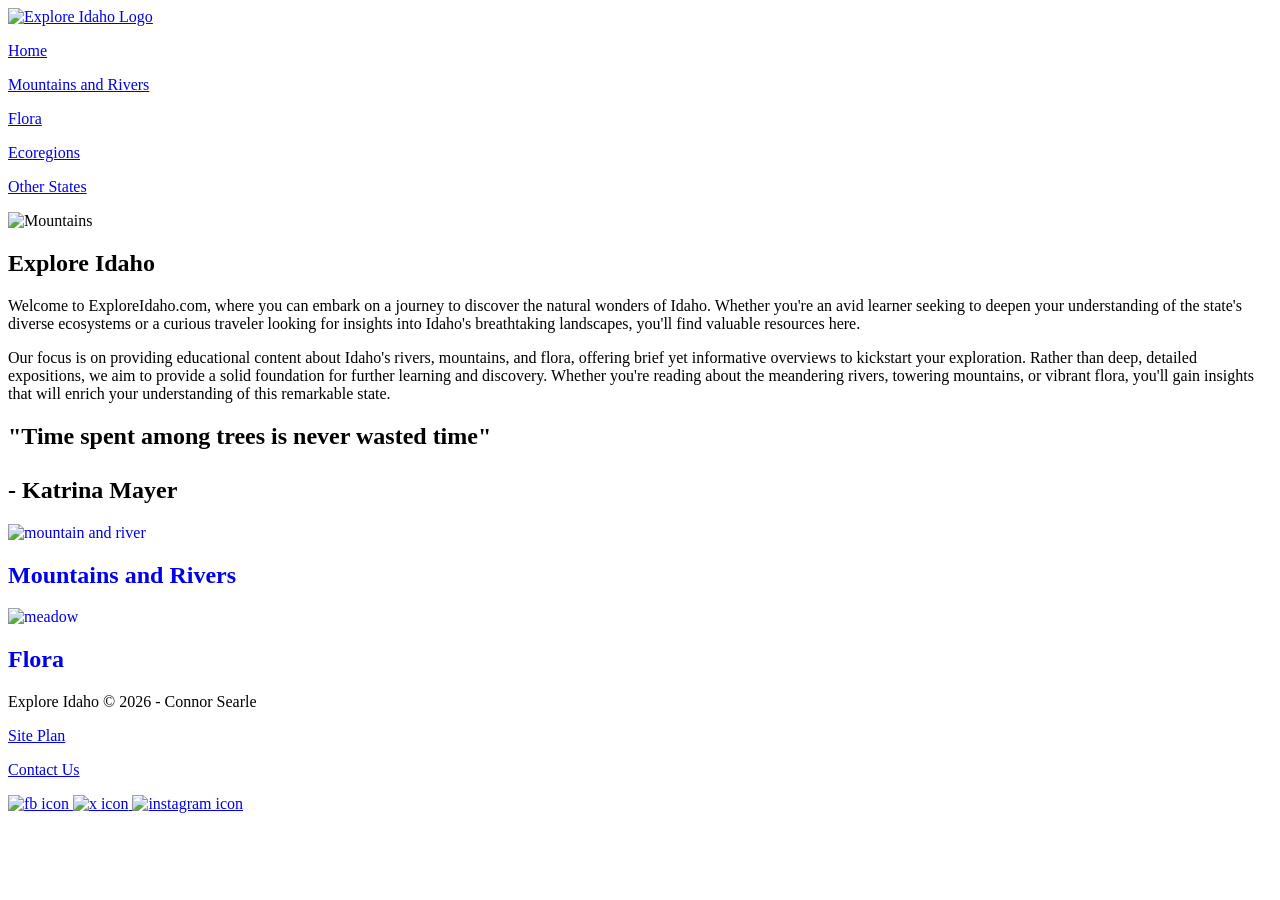
==== index.html @ 4793f044 "Add files via upload" ====
<!DOCTYPE html>
<html lang="en">
<head>
    <meta charset="UTF-8">
    <meta http-equiv="X-UA-Compatible" content="IE=edge">
    <meta name="viewport" content="width=device-width, initial-scale=1.0">
    <title>Home | Explore Idaho</title>
    <link rel="stylesheet" href="styles/style.css">
    <script src="scripts/loadHeaderFooter.js" defer></script>
</head>
<body>
    <div id="content">
        <header>
            <!-- https://byui-wdd131-04w26.github.io/cs/explore-idaho/otherstates.html -->
        </header>
        <div id="hero">
            <div id="hero-box">
                <img id="hero-img" src="styles/images/mountains-resized.jpg" alt="Mountains">
            </div>
            <section id="hero-msg">
                <h1 id="home-title">Explore Idaho</h1>
                <div id="home-msg">
                    <p>Welcome to ExploreIdaho.com, where you can embark on a journey to discover the natural wonders of Idaho. Whether you're an avid learner seeking to deepen your understanding of the state's diverse ecosystems or a curious traveler looking for insights into Idaho's breathtaking landscapes, you'll find valuable resources here.</p> 
                    <p>Our focus is on providing educational content about Idaho's rivers, mountains, and flora, offering brief yet informative overviews to kickstart your exploration. Rather than deep, detailed expositions, we aim to provide a solid foundation for further learning and discovery. Whether you're reading about the meandering rivers, towering mountains, or vibrant flora, you'll gain insights that will enrich your understanding of this remarkable state.</p>
                </div>
            </section>
        </div>
        <div id="quote-box"></div>
            <h2 id="quote-text">"Time spent among trees is never wasted time"<br><br>- Katrina Mayer
            </h2>
        <main class="home-grid">
            <section class="mountains-and-rivers-card">
                <a href="mountains-and-rivers.html" style="text-decoration: none;">
                    <img class="card-img" src="styles/images/mountain-and-river.jpg" alt="mountain and river">
                    <h2>Mountains and Rivers</h2>
                </a>
            </section>
            <section class="flora-card">
                <a href="flora.html" style="text-decoration: none;">
                    <img class="card-img" src="styles/images/meadow.jpg" alt="meadow">
                    <h2>Flora</h2>
                </a>
            </section>
        </main>
        <footer>    
        </footer>
    </div>
</body>
</html>
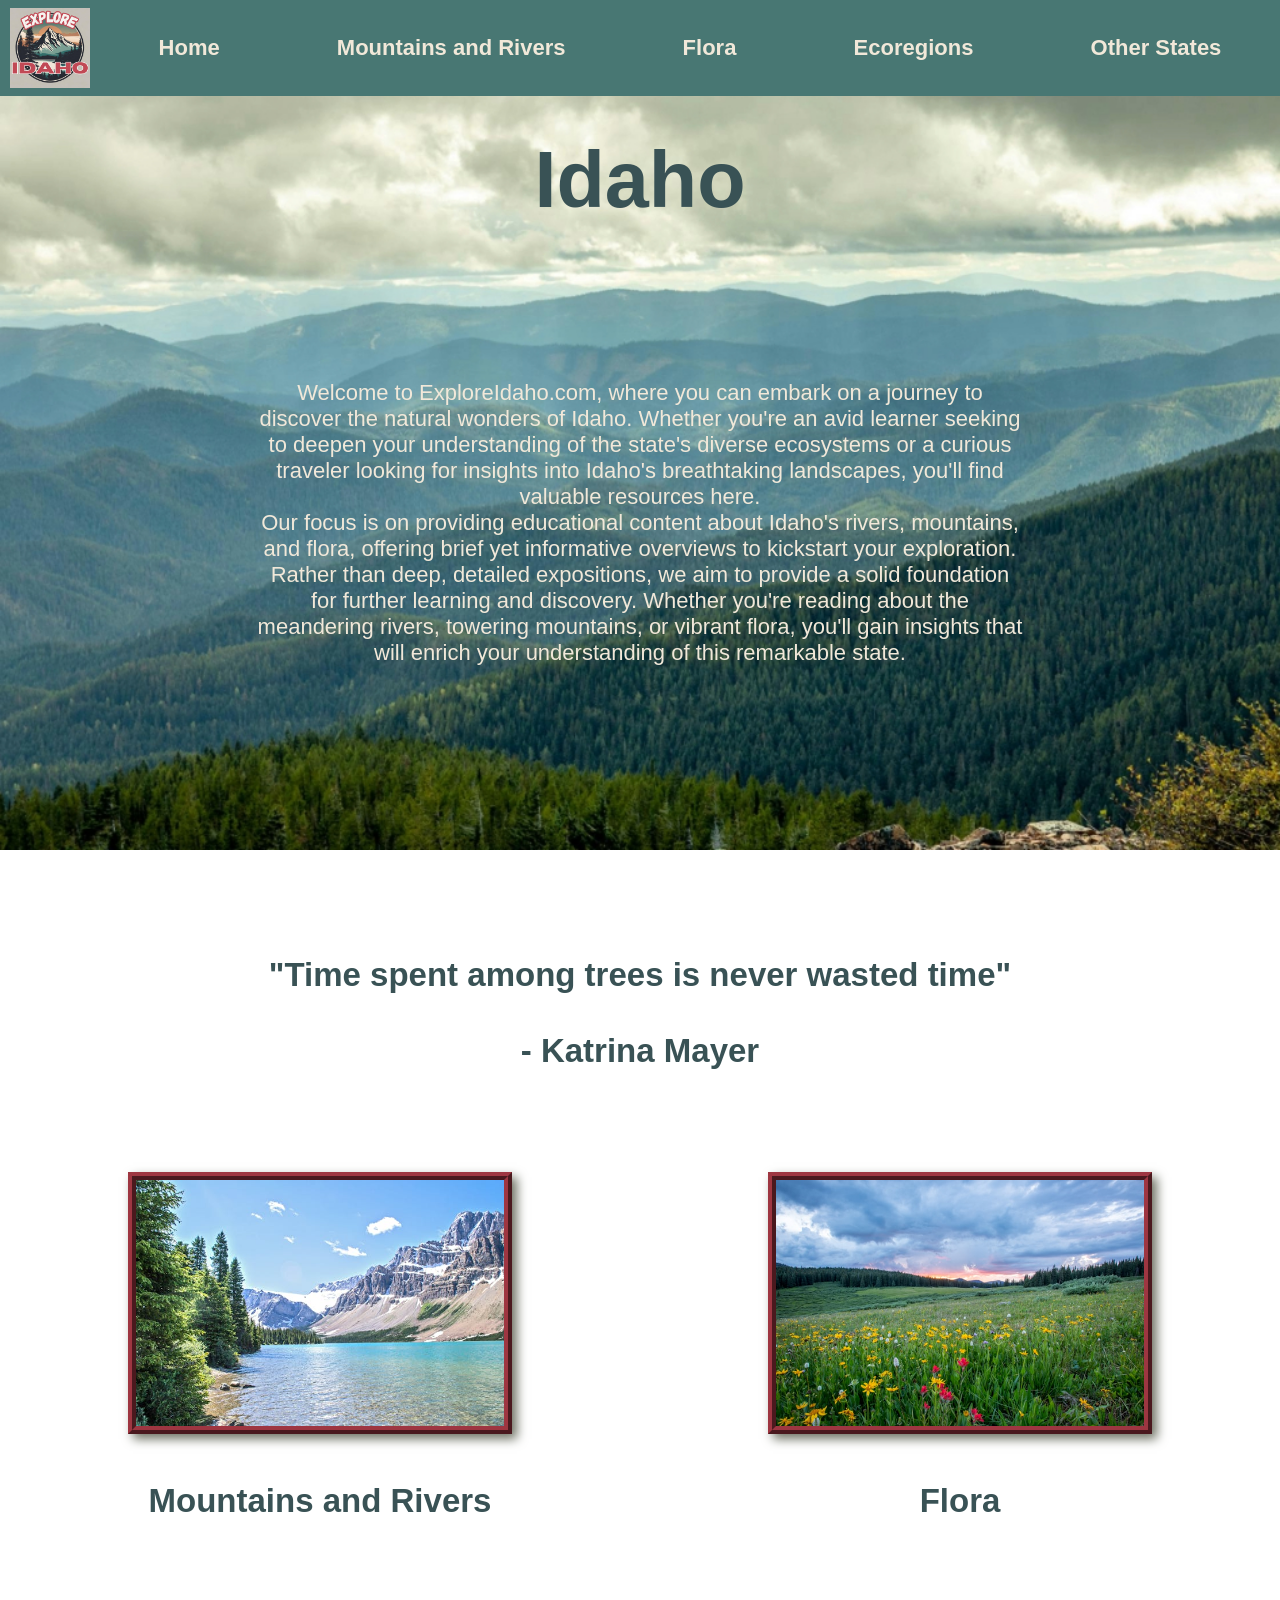
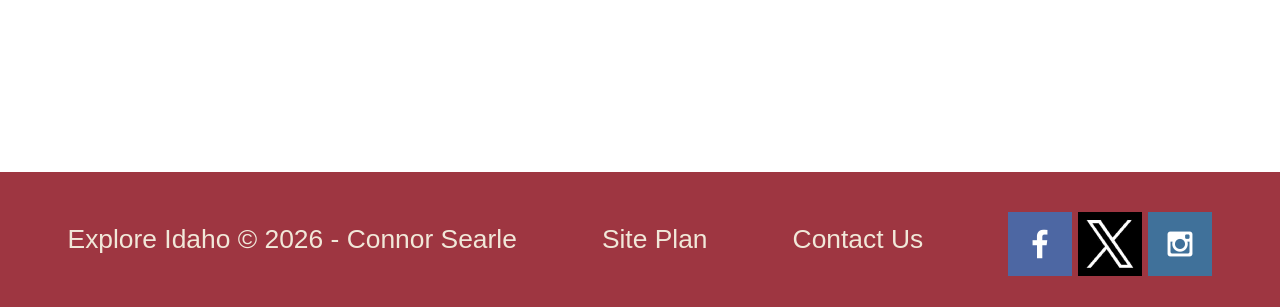
==== commit 3add28d2: "initial commit" ====
--- a/index.html
+++ b/index.html
@@ -1,49 +1,49 @@
-<!DOCTYPE html>
-<html lang="en">
-<head>
-    <meta charset="UTF-8">
-    <meta http-equiv="X-UA-Compatible" content="IE=edge">
-    <meta name="viewport" content="width=device-width, initial-scale=1.0">
-    <title>Home | Explore Idaho</title>
-    <link rel="stylesheet" href="styles/style.css">
-    <script src="scripts/loadHeaderFooter.js" defer></script>
-</head>
-<body>
-    <div id="content">
-        <header>
-            <!-- https://byui-wdd131-04w26.github.io/cs/explore-idaho/otherstates.html -->
-        </header>
-        <div id="hero">
-            <div id="hero-box">
-                <img id="hero-img" src="styles/images/mountains-resized.jpg" alt="Mountains">
-            </div>
-            <section id="hero-msg">
-                <h1 id="home-title">Explore Idaho</h1>
-                <div id="home-msg">
-                    <p>Welcome to ExploreIdaho.com, where you can embark on a journey to discover the natural wonders of Idaho. Whether you're an avid learner seeking to deepen your understanding of the state's diverse ecosystems or a curious traveler looking for insights into Idaho's breathtaking landscapes, you'll find valuable resources here.</p> 
-                    <p>Our focus is on providing educational content about Idaho's rivers, mountains, and flora, offering brief yet informative overviews to kickstart your exploration. Rather than deep, detailed expositions, we aim to provide a solid foundation for further learning and discovery. Whether you're reading about the meandering rivers, towering mountains, or vibrant flora, you'll gain insights that will enrich your understanding of this remarkable state.</p>
-                </div>
-            </section>
-        </div>
-        <div id="quote-box"></div>
-            <h2 id="quote-text">"Time spent among trees is never wasted time"<br><br>- Katrina Mayer
-            </h2>
-        <main class="home-grid">
-            <section class="mountains-and-rivers-card">
-                <a href="mountains-and-rivers.html" style="text-decoration: none;">
-                    <img class="card-img" src="styles/images/mountain-and-river.jpg" alt="mountain and river">
-                    <h2>Mountains and Rivers</h2>
-                </a>
-            </section>
-            <section class="flora-card">
-                <a href="flora.html" style="text-decoration: none;">
-                    <img class="card-img" src="styles/images/meadow.jpg" alt="meadow">
-                    <h2>Flora</h2>
-                </a>
-            </section>
-        </main>
-        <footer>    
-        </footer>
-    </div>
-</body>
+<!DOCTYPE html>
+<html lang="en">
+<head>
+    <meta charset="UTF-8">
+    <meta http-equiv="X-UA-Compatible" content="IE=edge">
+    <meta name="viewport" content="width=device-width, initial-scale=1.0">
+    <title>Home | Explore Idaho</title>
+    <link rel="stylesheet" href="styles/style.css">
+    <script src="scripts/loadHeaderFooter.js" defer></script>
+</head>
+<body>
+    <div id="content">
+        <header>
+            <!-- https://byui-wdd131-04w26.github.io/cs/explore-idaho/otherstates.html -->
+        </header>
+        <div id="hero">
+            <div id="hero-box">
+                <img id="hero-img" src="styles/images/mountains-resized.jpg" alt="Mountains">
+            </div>
+            <section id="hero-msg">
+                <h1 id="home-title">Idaho</h1>
+                <div id="home-msg">
+                    <p>Welcome to ExploreIdaho.com, where you can embark on a journey to discover the natural wonders of Idaho. Whether you're an avid learner seeking to deepen your understanding of the state's diverse ecosystems or a curious traveler looking for insights into Idaho's breathtaking landscapes, you'll find valuable resources here.</p> 
+                    <p>Our focus is on providing educational content about Idaho's rivers, mountains, and flora, offering brief yet informative overviews to kickstart your exploration. Rather than deep, detailed expositions, we aim to provide a solid foundation for further learning and discovery. Whether you're reading about the meandering rivers, towering mountains, or vibrant flora, you'll gain insights that will enrich your understanding of this remarkable state.</p>
+                </div>
+            </section>
+        </div>
+        <div id="quote-box"></div>
+            <h2 id="quote-text">"Time spent among trees is never wasted time"<br><br>- Katrina Mayer
+            </h2>
+        <main class="home-grid">
+            <section class="mountains-and-rivers-card">
+                <a href="mountains-and-rivers.html" style="text-decoration: none;">
+                    <img class="card-img" src="styles/images/mountain-and-river.jpg" alt="mountain and river">
+                    <h2>Mountains and Rivers</h2>
+                </a>
+            </section>
+            <section class="flora-card">
+                <a href="flora.html" style="text-decoration: none;">
+                    <img class="card-img" src="styles/images/meadow.jpg" alt="meadow">
+                    <h2>Flora</h2>
+                </a>
+            </section>
+        </main>
+        <footer>    
+        </footer>
+    </div>
+</body>
 </html>
--- a/styles/style.css
+++ b/styles/style.css
@@ -0,0 +1,456 @@
+/* =========================
+   Color Variables
+   ========================= */
+
+:root {
+    --color-primary: #487773;
+    --color-secondary: #395255;
+    --color-accent-1: #9E3641;
+    --color-accent-2: #F1E8D9;
+}
+
+* {
+    box-sizing: border-box;
+    
+}
+
+
+/* =========================
+   Base Styles (Mobile First)
+   ========================= */
+
+body {
+    background-color: #ffffff;
+    font-family: Helvetica, Verdana, sans-serif;
+    font-size: 22px;
+    margin: 0;
+    padding: 0;
+}
+
+#content {
+    max-width: 100%;
+    margin: 0 auto;
+    padding: 0 0;
+}
+
+h1, h2, h3, h4 {
+    font-family: Verdana, Helvetica, sans-serif;
+    text-align: center;
+}
+
+h1, h2 {
+    color: var(--color-secondary);
+}
+
+h4 {
+    color: var(--color-primary);
+}
+
+p {
+    color: var(--color-accent-2);
+    font-family: Helvetica, Verdana, sans-serif;
+}
+
+/* Header */
+
+header {
+    background-color: var(--color-primary);
+    display: flex;
+    flex-direction: column;
+    align-items: center;
+}
+
+#logo_link {
+    display: flex;
+    align-items: center;
+    justify-content: center;
+    max-height: 100%;
+    padding-top: 15px;
+}
+
+.logo {
+    width: 80px;
+    height: 80px;
+}
+
+nav {
+    display: flex;
+    flex-direction: column;
+    width: 100%;
+}
+
+nav a {
+    text-align: center;
+    color: var(--color-accent-2);
+    text-decoration: none;
+    font-weight: bold;
+    padding: 15px;
+    display: flex;
+    align-items: center;
+    justify-content: center;
+}
+
+nav a:hover {
+    color: var(--color-accent-1);
+    background-color: var(--color-accent-2);
+
+    p {
+        color: var(--color-accent-1);
+    }
+}
+
+nav a p {
+    margin: 0;
+}
+
+nav a p:hover {
+    color: var(--color-accent-1);
+}
+
+/* Hero */
+
+#hero {
+    display: block;
+    margin-top: 0;
+}
+
+#hero-box {
+    width: 100%;
+}
+
+#hero-img {
+    width: 100%;
+    height: auto;
+}
+
+#hero-msg {
+    margin: 20px 0;
+    text-align: center;
+}
+
+#hero-msg h1 {
+    font-size: 3.2em;
+}
+
+#hero-msg h4 {
+    display: none;
+}
+
+#hero-msg p {
+    color: var(--color-primary);
+    margin: 0 20px;
+}
+
+#home-title {
+    margin-top: 10px;
+}
+
+#home-msg {
+    margin-top: 20px;
+}
+
+#quote-text {
+    text-align: center;
+    margin-top: 50px;
+    color: var(--color-secondary);
+}
+
+/* Cards */
+
+.home-grid {
+    display: block;
+}
+
+.mountains-and-rivers-card,
+.flora-card {
+    margin: 50px auto;
+    width: 90%;
+    text-align: center;
+}
+
+.card-img {
+    width: 100%;
+    border: 8px ridge var(--color-accent-1);
+    box-shadow: 5px 5px 10px #6f7364;
+    margin-bottom: 15px;
+}
+
+/* Footer */
+
+footer {
+    background-color: var(--color-accent-1);
+    color: var(--color-accent-2);
+    padding: 25px;
+    margin-top: 25px;
+    display: flex;
+    flex-direction: column;
+    align-items: center;
+    text-align: center;
+}
+
+footer a {
+    color: var(--color-accent-2);
+    text-decoration: none;
+}
+
+footer a:hover {
+    color: var(--color-primary);
+}
+
+footer p {
+    font-size: 1.2em;
+}
+
+footer p a:hover {
+    text-decoration: underline;
+}
+
+footer .social img {
+    padding-top: 15px;
+}
+
+/* Info Pages */
+.child-page-title {
+    margin-top: 60px;
+}
+
+
+/* Search Bar */
+form {
+    display: flex;
+    justify-content: center;
+    margin: 20px auto 30px;
+    width: 80%;
+    border: 2px solid var(--color-primary);
+    border-radius: 5px;
+    padding: 5px 10px;
+    img {
+        width: 30px;
+    }
+}
+
+input {
+    width: 100%;
+    border: none;
+    border-right: 1px solid var(--color-accent-2);
+    margin-right: 5px;
+    padding-left: 5px;
+}
+
+input:focus {
+    border: none;
+    outline: none;
+}
+
+::placeholder {
+    color: var(--color-primary);
+    opacity: .8;
+}
+
+/* Filter Buttons */
+
+button {
+    border: none;
+    background-color: transparent;
+}
+
+#type-select, #region-select {
+    margin: 15px;
+    border: solid var(--color-accent-1);
+    color: var(--color-secondary);
+    height: 30px;
+}
+
+#clear-button {
+    background-color: var(--color-accent-2);
+    border: 1px solid var(--color-accent-1);
+    color: var(--color-secondary);
+    padding: 8px 12px;
+    cursor: pointer;
+    margin-top: 20px;
+    margin-bottom: 5px;
+}
+
+#clear-button:hover {
+    background-color: var(--color-primary);
+    color: var(--color-accent-2);
+}
+
+/* Info Sections */
+
+.info {
+    text-align: center;
+    padding: 5px;
+    width: 90%;
+    margin: auto;
+}
+
+.info-text p {
+    color: var(--color-primary);
+}
+
+.info-img {
+    max-width: 100%;
+    height: auto;
+}
+
+/* .description {
+    width: 90%;
+    margin: auto;
+} */
+
+hr {
+    border: 4px solid var(--color-accent-1);
+    margin: 30px auto;
+    width: 80%;
+    border-radius: 5px;
+}
+
+/* =========================
+   Medium Screens
+   ========================= */
+
+@media screen and (min-width: 900px) {
+
+    #content {
+        max-width: 1600px;
+        padding: 0;
+    }
+
+    header {
+        display: grid;
+        grid-template-columns: 100px auto;
+    }
+
+    nav {
+        flex-direction: row;
+        justify-content: space-around;
+        align-items: center;
+        height: 100%;
+    }
+
+    nav a {
+        padding: auto 25px;
+        height: 100%;
+        /* line-height: 100%; */
+    }
+
+    #logo_link {
+        justify-self: center;
+        align-self: center;
+        padding-top: 0;
+    }
+
+    #hero {
+        display: grid;
+        grid-template-columns: 1fr 3fr 1fr;
+        margin-top: -100px;
+    }
+
+    #hero-box {
+        grid-column: 1/4;
+        grid-row: 1/3;
+        z-index: -1;
+    }
+
+    #hero-msg {
+        grid-column: 2/3;
+        grid-row: 1/2;
+        margin-top: 100px;
+    }
+
+    #hero-msg h1 {
+        font-size: 3.6em;
+    }
+
+    #home-title {
+        font-size: 3.6em;
+        margin-bottom: .3em;
+        text-wrap: nowrap;
+
+    }
+
+    #hero-msg h4 {
+        display: block;
+    }
+
+    #hero-msg p {
+        color: var(--color-accent-2);
+        margin: 0;
+    }
+
+    #home-msg {
+        margin-top: 0;
+    }
+
+    #quote-text {
+        margin-top: 100px;
+    }
+
+    .home-grid {
+        display: grid;
+        grid-template-columns: repeat(10, 1fr);
+    }
+
+    .card-img:hover {
+        transform: scale(1.08);
+        transition: transform 0.2s ease;
+    }
+
+    .mountains-and-rivers-card {
+        grid-column: 2/5;
+        grid-row: 2/3;
+        width: auto;
+        margin: 75px 0;
+    }
+
+    .flora-card {
+        grid-column: 7/10;
+        grid-row: 2/3;
+        width: auto;
+        margin: 75px 0;
+    }
+
+    .info-img {
+        width: 900px;
+        height: auto;
+    }
+
+    footer {
+        flex-direction: row;
+        justify-content: space-around;
+        text-align: left;
+        margin-top: 150px;
+    }
+}
+
+/* =========================
+   Large Screens
+   ========================= */
+
+@media screen and (min-width: 1000px) {
+
+    nav a {
+        padding: 35px;
+    }
+
+    #home-title {
+        margin-top: 5%;
+    }
+
+    #home-msg {
+        margin-top: 10%
+    }
+    
+}
+
+/* =========================
+   Extra-Large Screens
+   ========================= */
+
+@media screen and (min-width: 1200px) {
+    #home-msg {
+        margin-top: 20%;
+    }
+
+}
